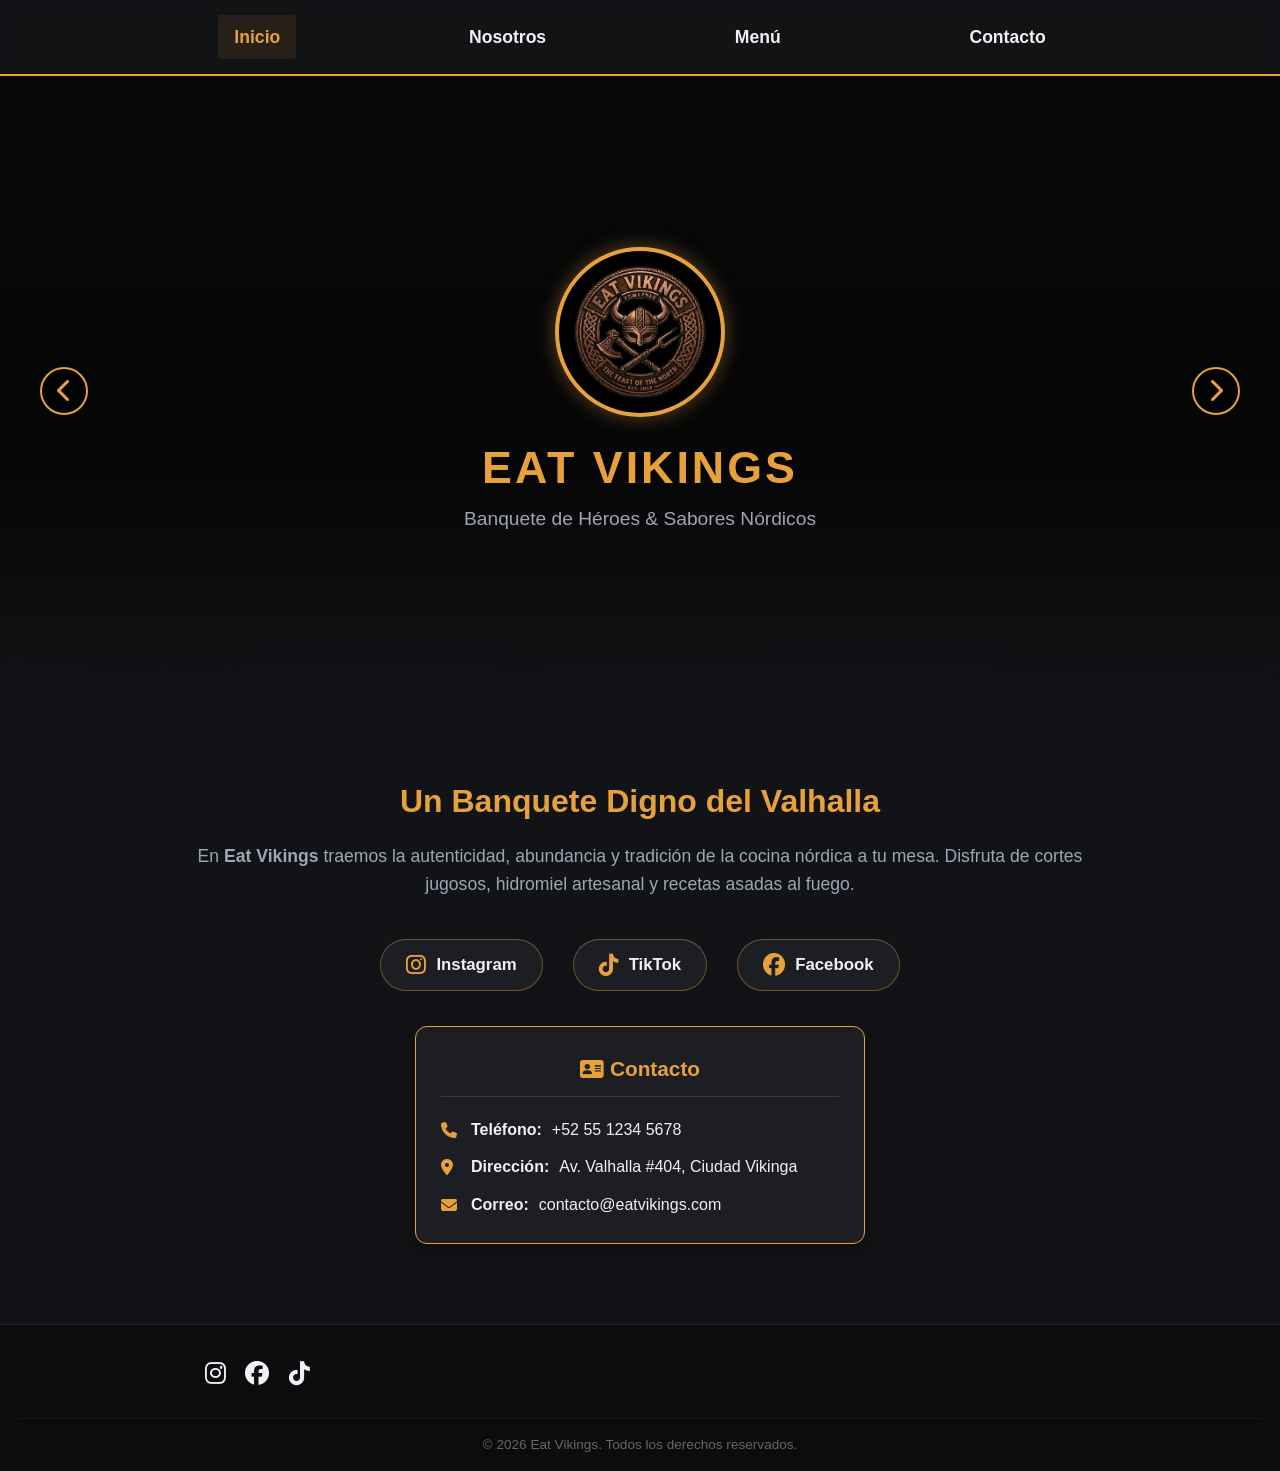
==== index.html @ cab20176 "Add files via upload" ====
<!DOCTYPE html>
<html lang="es">
<head>
    <meta charset="UTF-8">
    <meta name="viewport" content="width=device-width, initial-scale=1.0">
    <title>Eat Vikings - Restaurante</title>
    <link rel="stylesheet" href="css/styles.css">
    <!-- Iconos FontAwesome -->
    <link rel="stylesheet" href="https://cdnjs.cloudflare.com/ajax/libs/font-awesome/6.4.0/css/all.min.css">
</head>
<body>

    <!-- Menú Sticky -->
    <nav class="navbar-sticky">
        <div class="nav-container">
            <a href="index.html" class="nav-link active">Inicio</a>
            <a href="nosotros.html" class="nav-link">Nosotros</a>
            <a href="#menu" class="nav-link">Menú</a>
            <a href="#contacto" class="nav-link">Contacto</a>
        </div>
    </nav>

    <!-- Sección Hero / Slider -->
    <header id="inicio" class="hero-section">
        <button class="carousel-arrow prev-btn" aria-label="Anterior" onclick="changeSlide(-1)">
            <i class="fas fa-chevron-left"></i>
        </button>

        <div class="hero-center">
            <div class="logo-circle">
                <img src="img/logo.png" alt="Eat Vikings Logo">
            </div>
            <h1 class="brand-title">EAT VIKINGS</h1>
            <p class="brand-subtitle">Banquete de Héroes & Sabores Nórdicos</p>
        </div>

        <button class="carousel-arrow next-btn" aria-label="Siguiente" onclick="changeSlide(1)">
            <i class="fas fa-chevron-right"></i>
        </button>
    </header>

    <!-- Divisor Difuminado -->
    <div class="blur-wave-divider">
        <svg viewBox="0 0 1200 120" preserveAspectRatio="none">
            <path d="M0,0 C150,90 350,-40 500,45 C650,130 900,10 1200,50 L1200,120 L0,120 Z"></path>
        </svg>
    </div>

    <!-- Sección Contenido -->
    <section class="main-content">
        <div class="content-container">
            <h2 class="section-title">Un Banquete Digno del Valhalla</h2>
            <p class="description-text">
                En <strong>Eat Vikings</strong> traemos la autenticidad, abundancia y tradición de la cocina nórdica a tu mesa. Disfruta de cortes jugosos, hidromiel artesanal y recetas asadas al fuego.
            </p>

            <!-- 1. Redes Sociales en la parte superior (Instagram, TikTok, Facebook) -->
            <div class="top-social-bar">
                <a href="https://instagram.com" target="_blank" class="social-item">
                    <i class="fab fa-instagram"></i>
                    <span>Instagram</span>
                </a>
                <a href="https://tiktok.com" target="_blank" class="social-item">
                    <i class="fab fa-tiktok"></i>
                    <span>TikTok</span>
                </a>
                <a href="https://facebook.com" target="_blank" class="social-item">
                    <i class="fab fa-facebook"></i>
                    <span>Facebook</span>
                </a>
            </div>

            <!-- 2. Información de Contacto abajo en el centro (Texto visible, sin botón) -->
            <div class="contact-fixed-box">
                <h3 class="contact-box-title"><i class="fas fa-address-card"></i> Contacto</h3>
                <p><i class="fas fa-phone"></i> <strong>Teléfono:</strong> +52 55 1234 5678</p>
                <p><i class="fas fa-map-marker-alt"></i> <strong>Dirección:</strong> Av. Valhalla #404, Ciudad Vikinga</p>
                <p><i class="fas fa-envelope"></i> <strong>Correo:</strong> contacto@eatvikings.com</p>
            </div>

        </div>
    </section>

    <!-- Pie de página -->
    <footer id="contacto" class="footer">
        <div class="footer-container">
            <div class="social-links">
                <a href="#"><i class="fab fa-instagram"></i></a>
                <a href="#"><i class="fab fa-facebook"></i></a>
                <a href="#"><i class="fab fa-tiktok"></i></a>
            </div>
        </div>
        <div class="footer-bottom">
            <p>&copy; 2026 Eat Vikings. Todos los derechos reservados.</p>
        </div>
    </footer>

    <!-- Script JavaScript corregido y funcional -->
    <script>
        // 1. Función para desplegar/ocultar las tarjetas desplegables
        function toggleDetails(id, buttonElement) {
            const details = document.getElementById(id);
            const isOpen = details.classList.contains('active');

            // Cierra todos los detalles abiertos previamente
            document.querySelectorAll('.card-details').forEach(el => el.classList.remove('active'));
            document.querySelectorAll('.card-btn').forEach(btn => btn.classList.remove('active'));

            // Si no estaba abierto, lo abre
            if (!isOpen) {
                details.classList.add('active');
                buttonElement.classList.add('active');
            }
        }

        // 2. Lógica para el Slider de fondo
        const slides = [
            'https://images.unsplash.com/photo-1555396273-367ea4eb4db5?auto=format&fit=crop&w=1600&q=80',
            'https://images.unsplash.com/photo-1544025162-d76694265947?auto=format&fit=crop&w=1600&q=80',
            'https://images.unsplash.com/photo-1529193591184-b1d58069ecdd?auto=format&fit=crop&w=1600&q=80',
            'https://images.unsplash.com/photo-1555939594-58d7cb561ad1?auto=format&fit=crop&w=1600&q=80'
        ];
    
        let currentSlide = 0;
        const heroSection = document.querySelector('.hero-section');
    
        function updateHeroBackground() {
            heroSection.style.backgroundImage = `
                linear-gradient(to bottom, rgba(0, 0, 0, 0.6) 0%, rgba(0, 0, 0, 0.7) 60%, var(--bg-dark) 100%),
                url('${slides[currentSlide]}')
            `;
        }
    
        function changeSlide(direction) {
            currentSlide += direction;
            if (currentSlide < 0) {
                currentSlide = slides.length - 1;
            } else if (currentSlide >= slides.length) {
                currentSlide = 0;
            }
            updateHeroBackground();
        }
    
        // Cambiar imagen automáticamente cada 6 segundos
        setInterval(() => {
            changeSlide(1);
        }, 6000);
    </script>

</body>
</html>
---- css/styles.css ----
/* Reset y variables de estilo */
* {
    margin: 0;
    padding: 0;
    box-sizing: border-box;
    font-family: 'Segoe UI', Tahoma, Geneva, Verdana, sans-serif;
}

:root {
    --bg-dark: #121316;
    --bg-card: #1c1e24;
    --primary-gold: #e6a13b;
    --accent-red: #8b0000;
    --text-light: #f0f0f5;
    --text-muted: #a0a5b5;
}

body {
    background-color: var(--bg-dark);
    color: var(--text-light);
    line-height: 1.6;
}

/* 1. Navbar Sticky */
.navbar-sticky {
    position: sticky;
    top: 0;
    z-index: 1000;
    background: rgba(18, 19, 22, 0.95);
    backdrop-filter: blur(8px);
    border-bottom: 2px solid var(--primary-gold);
}

.nav-container {
    max-width: 1000px;
    margin: 0 auto;
    display: flex;
    justify-content: space-around;
    padding: 15px 0;
}

.nav-link {
    color: var(--text-light);
    text-decoration: none;
    font-weight: bold;
    font-size: 1.1rem;
    padding: 8px 16px;
    transition: color 0.3s, background 0.3s;
    border-radius: 4px;
}

.nav-link:hover, .nav-link.active {
    color: var(--primary-gold);
    background: rgba(230, 161, 59, 0.1);
}

/* 2. Hero Section / Carrusel con borde inferior difuminado */
.hero-section {
    position: relative;
    height: 70vh;
    display: flex;
    align-items: center;
    justify-content: space-between;
    padding: 0 40px;
    background: linear-gradient(
                    to bottom, 
                    rgba(0, 0, 0, 0.6) 0%, 
                    rgba(0, 0, 0, 0.7) 60%, 
                    var(--bg-dark) 100%
                ),
                url('https://images.unsplash.com/photo-1555396273-367ea4eb4db5?auto=format&fit=crop&w=1200&q=80') center/cover;
}

.hero-center {
    text-align: center;
}

.logo-circle {
    width: 170px;
    height: 170px;
    margin: 0 auto 15px;
    border-radius: 50%;
    border: 4px solid var(--primary-gold);
    box-shadow: 0 0 20px rgba(230, 161, 59, 0.4);
    overflow: hidden;
    background: #000;
}

.logo-circle img {
    width: 100%;
    height: 100%;
    object-fit: cover;
}

.brand-title {
    font-size: 2.8rem;
    letter-spacing: 3px;
    color: var(--primary-gold);
    text-transform: uppercase;
}

.brand-subtitle {
    font-size: 1.2rem;
    color: var(--text-muted);
}

/* Flechas de navegación (< y >) */
.carousel-arrow {
    background: rgba(0, 0, 0, 0.5);
    border: 2px solid var(--primary-gold);
    color: var(--primary-gold);
    font-size: 1.5rem;
    width: 48px;
    height: 48px;
    border-radius: 50%;
    cursor: pointer;
    transition: all 0.3s ease;
}

.carousel-arrow:hover {
    background: var(--primary-gold);
    color: #000;
}

/* 3. Divisor Difuminado */
.blur-wave-divider {
    position: relative;
    width: 100%;
    overflow: hidden;
    line-height: 0;
    margin-top: -50px; /* Sube un poco más para sobreponerse e integrarse */
    filter: blur(8px);  /* Aumentado de 2px a 8px para difuminar bien la línea */
    opacity: 0.85;      /* Suaviza el tono */
    pointer-events: none;
}

.blur-wave-divider svg {
    position: relative;
    display: block;
    width: calc(100% + 1.3px);
    height: 80px;
    fill: var(--bg-dark);
}

/* 4. Contenido Principal */
.main-content {
    padding: 40px 20px;
    text-align: center;
}

.content-container {
    max-width: 900px;
    margin: 0 auto;
}

.section-title {
    font-size: 2rem;
    color: var(--primary-gold);
    margin-bottom: 15px;
}

.description-text {
    font-size: 1.1rem;
    color: var(--text-muted);
    margin-bottom: 40px;
}

/* 3 Tarjetas */
.cards-grid {
    display: grid;
    grid-template-columns: repeat(auto-fit, minmax(220px, 1fr));
    gap: 20px;
}

.card {
    background: var(--bg-card);
    padding: 25px;
    border-radius: 12px;
    border: 1px solid rgba(255, 255, 255, 0.05);
    transition: transform 0.3s ease, border-color 0.3s ease;
}

.card:hover {
    transform: translateY(-5px);
    border-color: var(--primary-gold);
}

.card-icon {
    font-size: 2.2rem;
    color: var(--primary-gold);
    margin-bottom: 12px;
}

.card h3 {
    margin-bottom: 8px;
    font-size: 1.2rem;
}

.card p {
    font-size: 0.95rem;
    color: var(--text-muted);
}

/* 5. Footer (Tel, Dir, Correo) */
.footer {
    background: #0b0c0e;
    border-top: 1px solid #222;
    padding: 30px 20px 15px;
    margin-top: 40px;
}

.footer-container {
    max-width: 900px;
    margin: 0 auto;
    display: flex;
    justify-content: space-between;
    align-items: center;
    flex-wrap: wrap;
    gap: 20px;
}

.contact-info {
    text-align: left;
}

.contact-info h3 {
    color: var(--primary-gold);
    margin-bottom: 10px;
}

.contact-info p {
    margin-bottom: 6px;
    color: var(--text-muted);
}

.contact-info i {
    color: var(--primary-gold);
    width: 20px;
}

.social-links a {
    color: var(--text-light);
    font-size: 1.5rem;
    margin-left: 15px;
    transition: color 0.3s;
}

.social-links a:hover {
    color: var(--primary-gold);
}

.footer-bottom {
    text-align: center;
    margin-top: 25px;
    padding-top: 15px;
    border-top: 1px solid #1a1a1a;
    font-size: 0.85rem;
    color: #666;
}

/* Estilos para los Botones Desplegables */
.interactive-buttons-grid {
    display: grid;
    grid-template-columns: repeat(auto-fit, minmax(250px, 1fr));
    gap: 20px;
    margin-top: 30px;
}

.toggle-card {
    display: flex;
    flex-direction: column;
    align-items: center;
}

.card-btn {
    width: 100%;
    background-color: var(--bg-card);
    color: var(--text-light);
    border: 2px solid rgba(230, 161, 59, 0.3);
    border-radius: 8px;
    padding: 18px 20px;
    font-size: 1.1rem;
    font-weight: bold;
    cursor: pointer;
    display: flex;
    align-items: center;
    justify-content: space-between;
    gap: 10px;
    transition: all 0.3s ease;
}

.card-btn i {
    color: var(--primary-gold);
    font-size: 1.3rem;
}

.card-btn:hover, .card-btn.active {
    background-color: rgba(230, 161, 59, 0.15);
    border-color: var(--primary-gold);
}

.card-btn .arrow-icon {
    transition: transform 0.3s ease;
}

.card-btn.active .arrow-icon {
    transform: rotate(180deg);
}

/* Panel con la información que se muestra al hacer clic */
.card-details {
    display: none;
    width: 100%;
    background-color: #17191e;
    border: 1px solid var(--primary-gold);
    border-top: none;
    border-radius: 0 0 8px 8px;
    padding: 15px;
    text-align: left;
    box-sizing: border-border-box;
}

.card-details.active {
    display: block;
}

.card-details p {
    margin-bottom: 10px;
    font-size: 0.95rem;
    color: var(--text-light);
}

.card-details p:last-child {
    margin-bottom: 0;
}

.card-details i {
    color: var(--primary-gold);
    width: 20px;
}

/* Redes Sociales superiores (Instagram, TikTok, Facebook) */
.top-social-bar {
    display: flex;
    justify-content: center;
    align-items: center;
    gap: 30px;
    margin-bottom: 35px;
    flex-wrap: wrap;
}

.social-item {
    display: flex;
    align-items: center;
    gap: 10px;
    background: var(--bg-card);
    border: 1px solid rgba(230, 161, 59, 0.4);
    padding: 12px 25px;
    border-radius: 30px;
    color: var(--text-light);
    text-decoration: none;
    font-weight: bold;
    font-size: 1.05rem;
    transition: all 0.3s ease;
}

.social-item i {
    color: var(--primary-gold);
    font-size: 1.4rem;
}

.social-item:hover {
    background: rgba(230, 161, 59, 0.15);
    border-color: var(--primary-gold);
    transform: translateY(-3px);
    box-shadow: 0 4px 15px rgba(230, 161, 59, 0.2);
}

/* Tarjeta de Contacto Fija al Centro */
.contact-fixed-box {
    max-width: 450px;
    margin: 0 auto;
    background: var(--bg-card);
    border: 1px solid var(--primary-gold);
    border-radius: 12px;
    padding: 25px;
    text-align: left;
    box-shadow: 0 5px 20px rgba(0, 0, 0, 0.4);
}

.contact-box-title {
    color: var(--primary-gold);
    text-align: center;
    font-size: 1.3rem;
    margin-bottom: 20px;
    padding-bottom: 10px;
    border-bottom: 1px solid rgba(230, 161, 59, 0.2);
    display: flex;
    align-items: center;
    justify-content: center;
    gap: 10px;
}

.contact-fixed-box p {
    margin-bottom: 12px;
    font-size: 1rem;
    color: var(--text-light);
    display: flex;
    align-items: center;
    gap: 10px;
}

.contact-fixed-box p:last-child {
    margin-bottom: 0;
}

.contact-fixed-box i {
    color: var(--primary-gold);
    width: 20px;
}
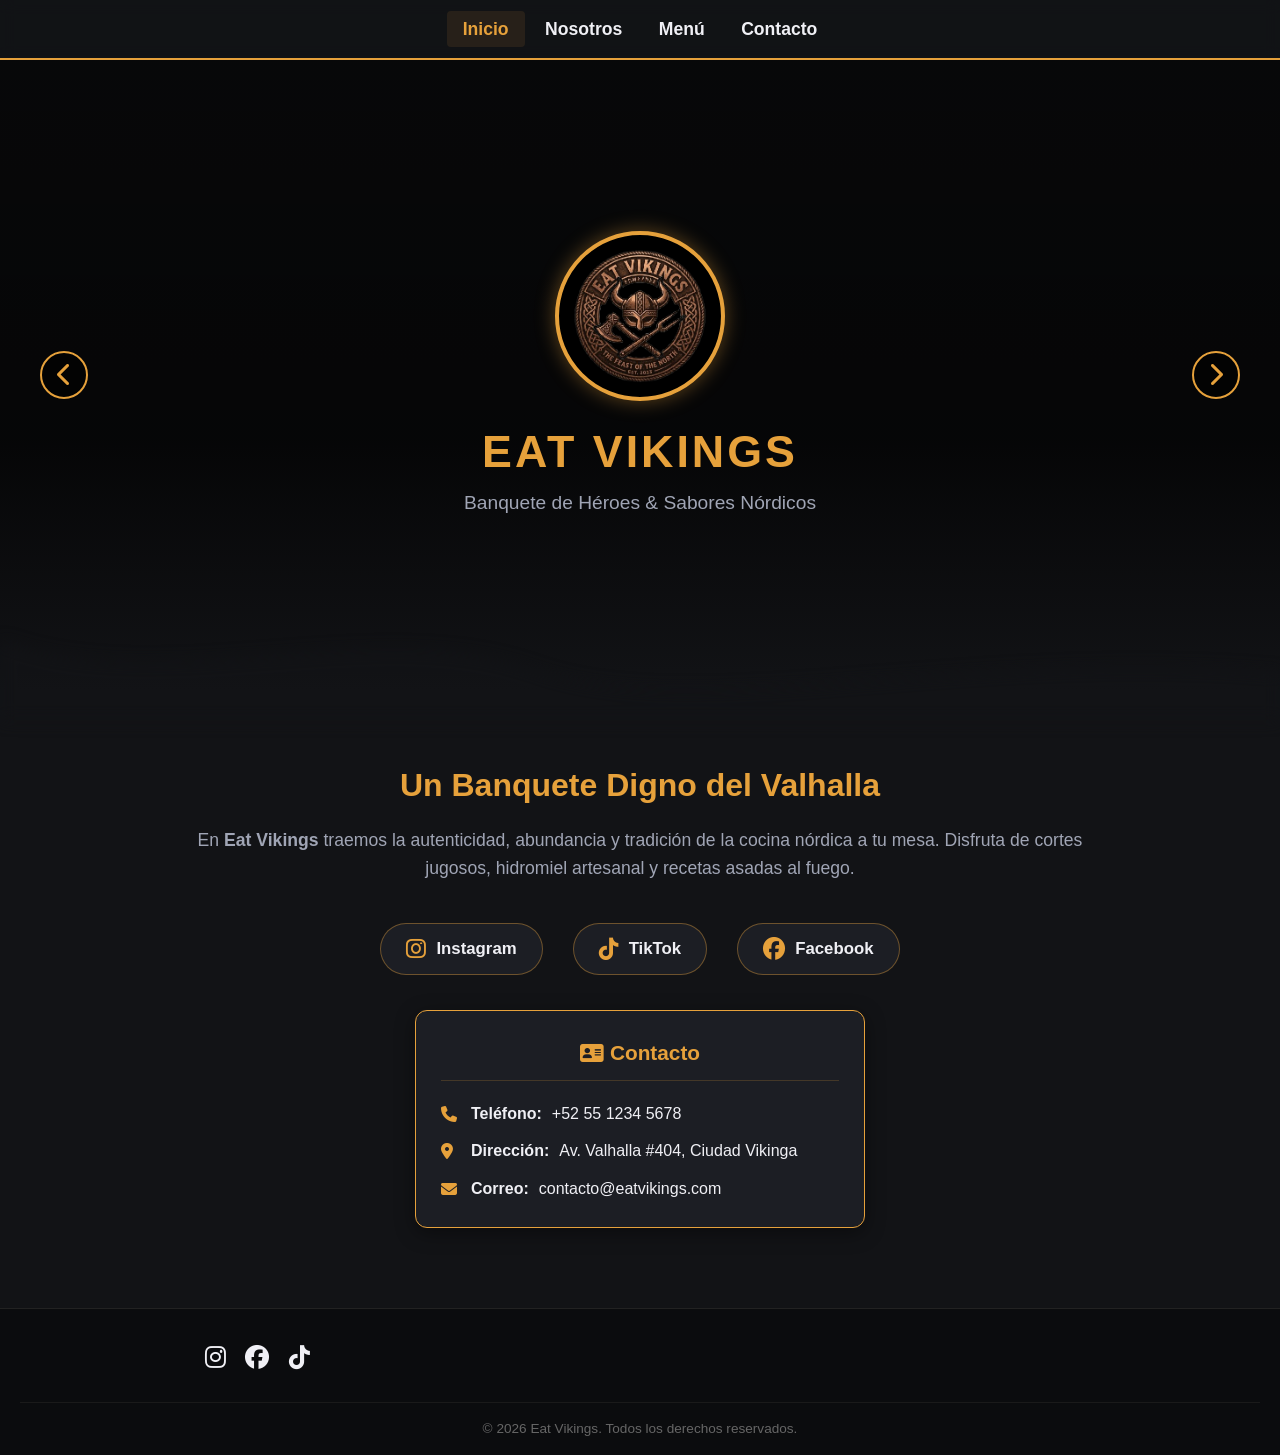
==== commit a2ef1f8c: "Add files via upload" ====
--- a/index.html
+++ b/index.html
@@ -4,19 +4,30 @@
     <meta charset="UTF-8">
     <meta name="viewport" content="width=device-width, initial-scale=1.0">
     <title>Eat Vikings - Restaurante</title>
+    
+    <!-- Optimización PageSpeed: Preconnect & Font Display -->
+    <link rel="preconnect" href="https://cdnjs.cloudflare.com">
+    <link rel="preconnect" href="https://images.unsplash.com">
     <link rel="stylesheet" href="css/styles.css">
-    <!-- Iconos FontAwesome -->
-    <link rel="stylesheet" href="https://cdnjs.cloudflare.com/ajax/libs/font-awesome/6.4.0/css/all.min.css">
+    
+    <!-- Carga diferida de FontAwesome para no bloquear el renderizado -->
+    <link rel="stylesheet" href="https://cdnjs.cloudflare.com/ajax/libs/font-awesome/6.4.0/css/all.min.css" media="print" onload="this.media='all'">
 </head>
 <body>
 
-    <!-- Menú Sticky -->
+    <!-- Menú Sticky con Botón de Hamburguesa para Celulares -->
     <nav class="navbar-sticky">
         <div class="nav-container">
-            <a href="index.html" class="nav-link active">Inicio</a>
-            <a href="nosotros.html" class="nav-link">Nosotros</a>
-            <a href="#menu" class="nav-link">Menú</a>
-            <a href="#contacto" class="nav-link">Contacto</a>
+            <span class="nav-brand">EAT VIKINGS</span>
+            <button class="menu-toggle" id="menu-toggle" aria-label="Abrir Menú">
+                <i class="fas fa-bars"></i>
+            </button>
+            <div class="nav-links" id="nav-links">
+                <a href="index.html" class="nav-link active">Inicio</a>
+                <a href="nosotros.html" class="nav-link">Nosotros</a>
+                <a href="#menu" class="nav-link">Menú</a>
+                <a href="#contacto" class="nav-link">Contacto</a>
+            </div>
         </div>
     </nav>
 
@@ -145,6 +156,24 @@
         setInterval(() => {
             changeSlide(1);
         }, 6000);
+
+        // Toggle para el Menú Hamburguesa en Celulares
+const menuToggle = document.getElementById('menu-toggle');
+const navLinks = document.getElementById('nav-links');
+
+if (menuToggle && navLinks) {
+    menuToggle.addEventListener('click', () => {
+        navLinks.classList.toggle('open');
+        const icon = menuToggle.querySelector('i');
+        if (navLinks.classList.contains('open')) {
+            icon.classList.remove('fa-bars');
+            icon.classList.add('fa-times');
+        } else {
+            icon.classList.remove('fa-times');
+            icon.classList.add('fa-bars');
+        }
+    });
+}
     </script>
 
 </body>
--- a/css/styles.css
+++ b/css/styles.css
@@ -417,4 +417,195 @@
 .contact-fixed-box i {
     color: var(--primary-gold);
     width: 20px;
-}+}
+
+/* --- ESTILOS RESPONSIVE Y MENÚ EN LISTA (MÓVIL) --- */
+
+/* Botón Hamburguesa (Oculto en Escritorio) */
+.menu-toggle {
+    display: none;
+    background: none;
+    border: none;
+    color: var(--primary-gold);
+    font-size: 1.8rem;
+    cursor: pointer;
+}
+
+.nav-brand {
+    display: none;
+    font-weight: bold;
+    color: var(--primary-gold);
+    font-size: 1.2rem;
+}
+
+/* Reglas Móviles (Pantallas menores a 768px) */
+@media (max-width: 768px) {
+    .nav-container {
+        justify-content: space-between;
+        padding: 10px 20px;
+        align-items: center;
+    }
+
+    .nav-brand {
+        display: block;
+    }
+
+    .menu-toggle {
+        display: block;
+    }
+
+    /* Menú desplegable vertical tipo lista */
+    .nav-links {
+        display: none;
+        flex-direction: column;
+        width: 100%;
+        position: absolute;
+        top: 100%;
+        left: 0;
+        background: rgba(18, 19, 22, 0.98);
+        border-bottom: 2px solid var(--primary-gold);
+        padding: 15px 0;
+        box-shadow: 0 10px 20px rgba(0,0,0,0.8);
+    }
+
+    .nav-links.open {
+        display: flex;
+    }
+
+    .nav-link {
+        width: 100%;
+        text-align: center;
+        padding: 12px 0;
+        border-bottom: 1px solid rgba(255, 255, 255, 0.05);
+    }
+
+    /* Adaptación de elementos en lista según el pizarrón */
+    .top-social-bar {
+        flex-direction: column;
+        width: 100%;
+    }
+
+    .social-item {
+        width: 100%;
+        justify-content: center;
+    }
+
+    .contact-fixed-box {
+        width: 100%;
+    }
+
+    /* Misión, Visión, Valores en Lista Vertical */
+    .mvv-layout {
+        grid-template-columns: 1fr !important;
+        gap: 20px;
+    }
+
+    .flex-left, .center-circle-container, .flex-right, .flex-center-bottom {
+        grid-column: 1 / -1 !important;
+    }
+
+    .history-content {
+        flex-direction: column;
+        text-align: center;
+    }
+
+    .history-image-box {
+        margin: 0 auto 20px;
+    }
+}
+
+
+/* --- ESTILOS RESPONSIVE Y MENÚ EN LISTA (MÓVIL) --- */
+
+/* Botón Hamburguesa (Oculto en Escritorio) */
+.menu-toggle {
+    display: none;
+    background: none;
+    border: none;
+    color: var(--primary-gold);
+    font-size: 1.8rem;
+    cursor: pointer;
+}
+
+.nav-brand {
+    display: none;
+    font-weight: bold;
+    color: var(--primary-gold);
+    font-size: 1.2rem;
+}
+
+/* Reglas Móviles (Pantallas menores a 768px) */
+@media (max-width: 768px) {
+    .nav-container {
+        justify-content: space-between;
+        padding: 10px 20px;
+        align-items: center;
+    }
+
+    .nav-brand {
+        display: block;
+    }
+
+    .menu-toggle {
+        display: block;
+    }
+
+    /* Menú desplegable vertical tipo lista */
+    .nav-links {
+        display: none;
+        flex-direction: column;
+        width: 100%;
+        position: absolute;
+        top: 100%;
+        left: 0;
+        background: rgba(18, 19, 22, 0.98);
+        border-bottom: 2px solid var(--primary-gold);
+        padding: 15px 0;
+        box-shadow: 0 10px 20px rgba(0,0,0,0.8);
+    }
+
+    .nav-links.open {
+        display: flex;
+    }
+
+    .nav-link {
+        width: 100%;
+        text-align: center;
+        padding: 12px 0;
+        border-bottom: 1px solid rgba(255, 255, 255, 0.05);
+    }
+
+    /* Adaptación de elementos en lista según el pizarrón */
+    .top-social-bar {
+        flex-direction: column;
+        width: 100%;
+    }
+
+    .social-item {
+        width: 100%;
+        justify-content: center;
+    }
+
+    .contact-fixed-box {
+        width: 100%;
+    }
+
+    /* Misión, Visión, Valores en Lista Vertical */
+    .mvv-layout {
+        grid-template-columns: 1fr !important;
+        gap: 20px;
+    }
+
+    .flex-left, .center-circle-container, .flex-right, .flex-center-bottom {
+        grid-column: 1 / -1 !important;
+    }
+
+    .history-content {
+        flex-direction: column;
+        text-align: center;
+    }
+
+    .history-image-box {
+        margin: 0 auto 20px;
+    }
+}
